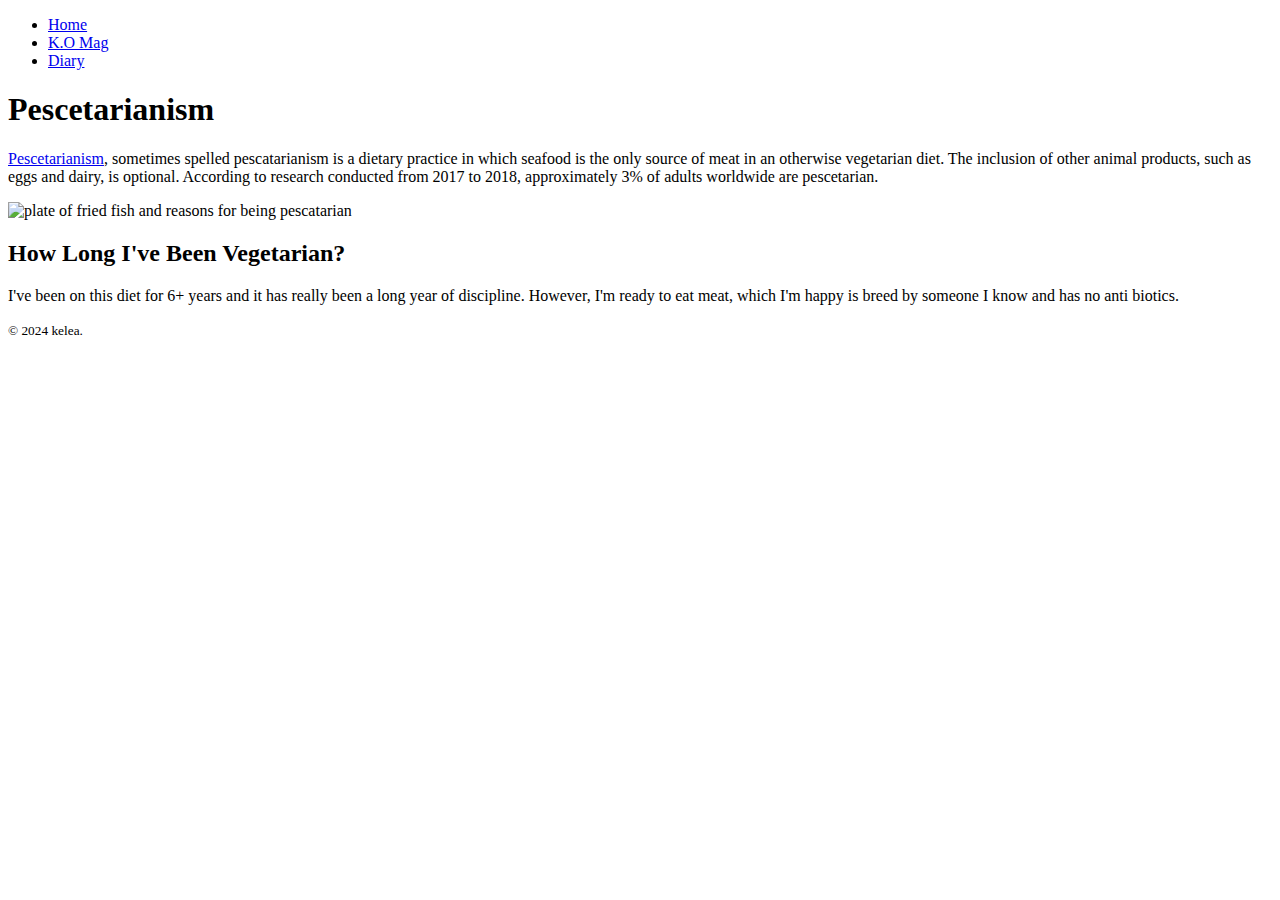
==== diary.html @ 85914d5e "Create diary.html" ====
<!DOCTYPE html>
<html lang="en">
<head>
    <meta charset="UTF-8">
    <meta name="viewport" content="width=device-width, initial-scale=1.0">
    <title>Manna</title>
</head>
<body>
    <div class="mainNav">
        <nav>
            <ul>
                <li><a href="./index.html">Home</a></li>
                <li><a href="/mag.html">K.O Mag</a></li>
                <li><a href="/diary.html">Diary</a></li>
            </ul>
        </nav>
    </div>

    <div id="mainContent">
        <h1>Pescetarianism</h1>
        <p><a href="https://en.wikipedia.org/wiki/Pescetarianism">Pescetarianism</a>, sometimes spelled pescatarianism is a dietary practice in which seafood is the only source of meat in an otherwise vegetarian diet. The inclusion of other animal products, such as eggs and dairy, is optional. According to research conducted from 2017 to 2018, approximately 3% of adults worldwide are pescetarian.</p>
        <img src="media/fish.png" alt="plate of fried fish and reasons for being pescatarian">
        <h2>How Long I've Been Vegetarian?</h2>
        <p>I've been on this diet for 6+ years and it has really been a long year of discipline. However, I'm ready to eat meat, which I'm happy is breed by someone I know and has no anti biotics.</p>
    </div>

    <footer>
        <small>
            &copy; 2024 kelea.
        </small>
    </footer>
</body>
</html>
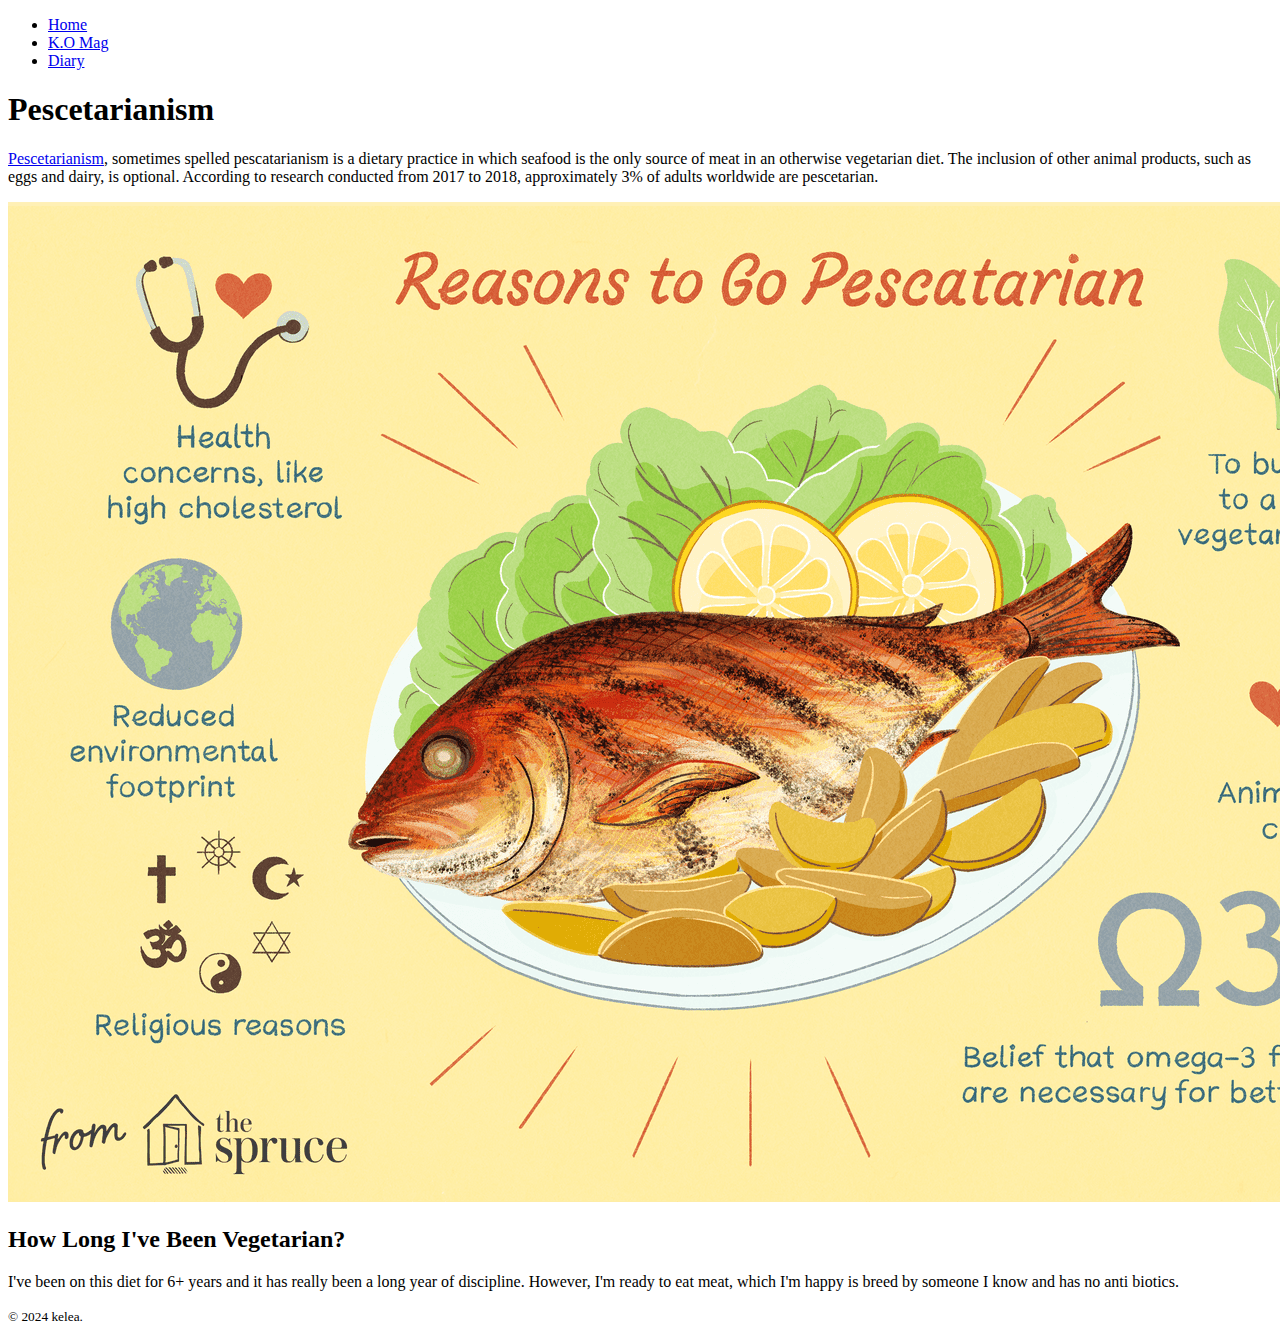
==== commit 96e3e49f: "Update diary.html" ====
--- a/diary.html
+++ b/diary.html
@@ -3,7 +3,7 @@
 <head>
     <meta charset="UTF-8">
     <meta name="viewport" content="width=device-width, initial-scale=1.0">
-    <title>Manna</title>
+    <title>Dear Diary</title>
 </head>
 <body>
     <div class="mainNav">
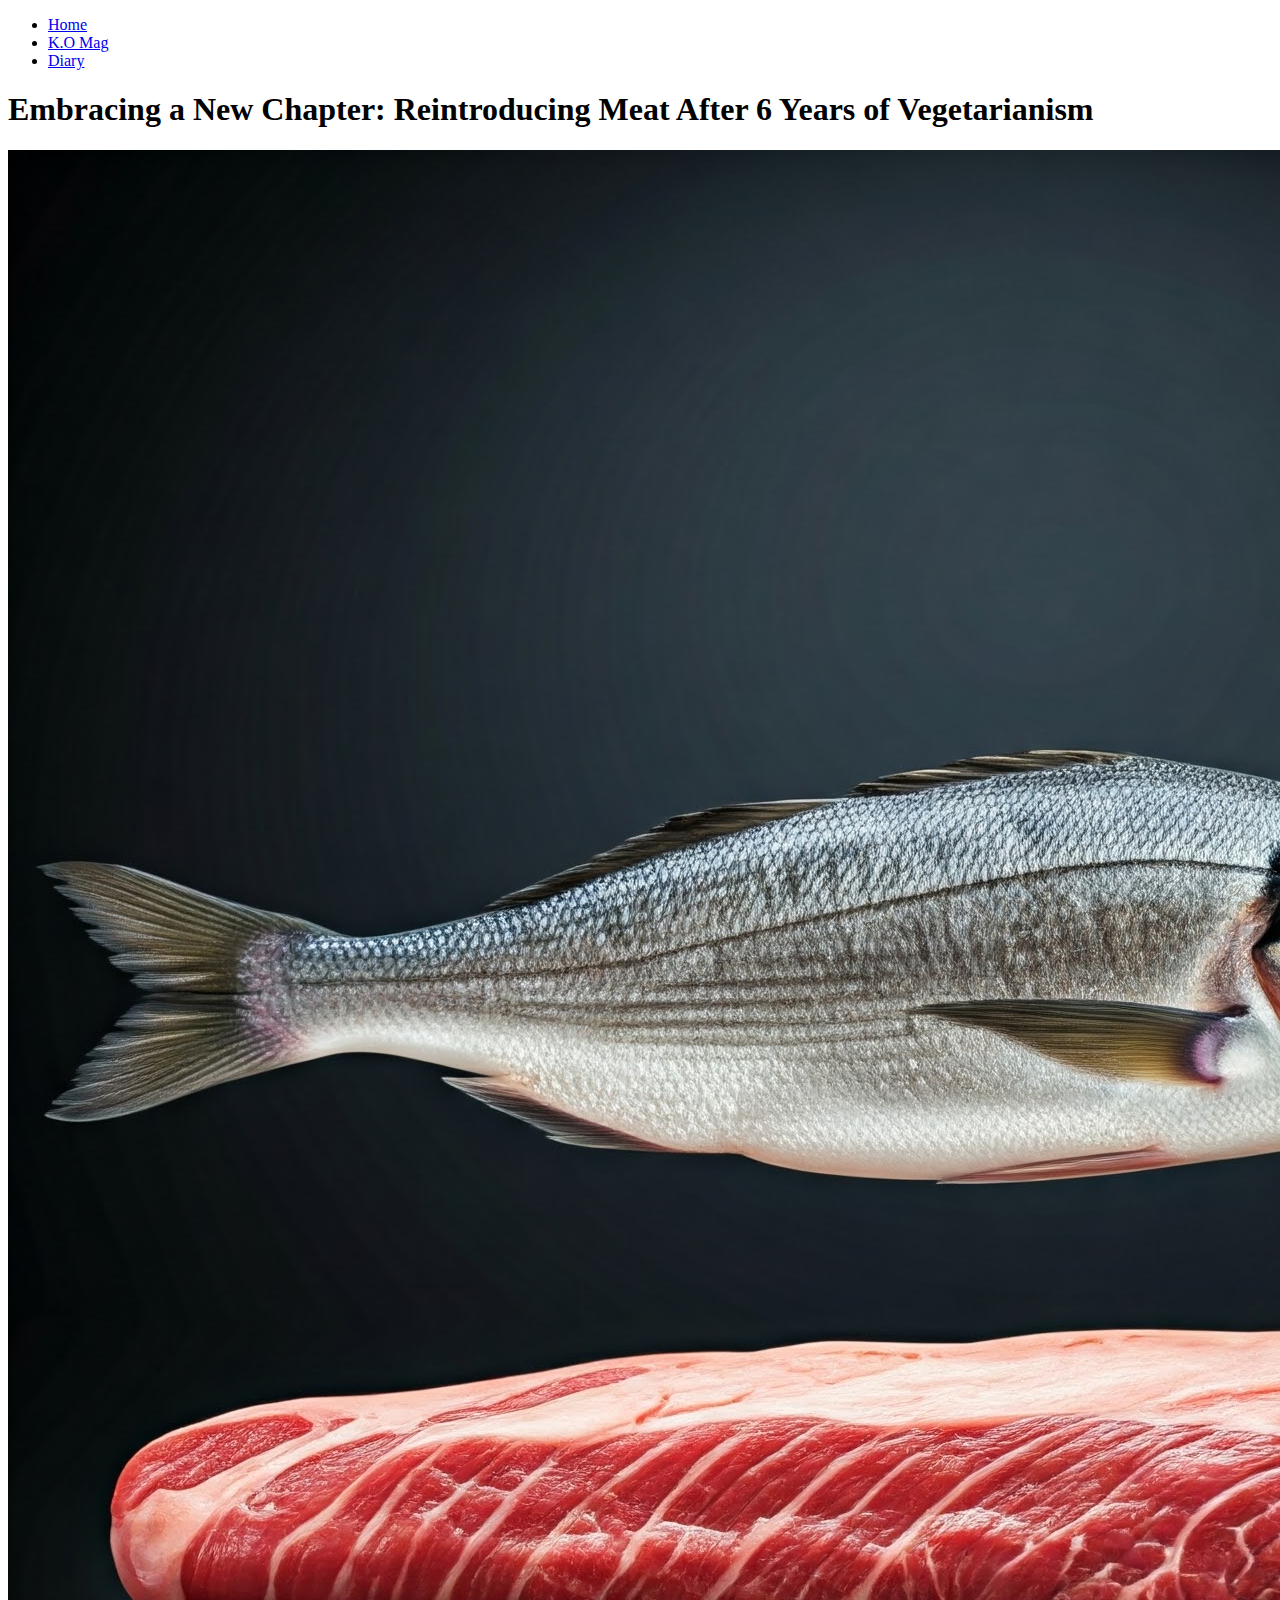
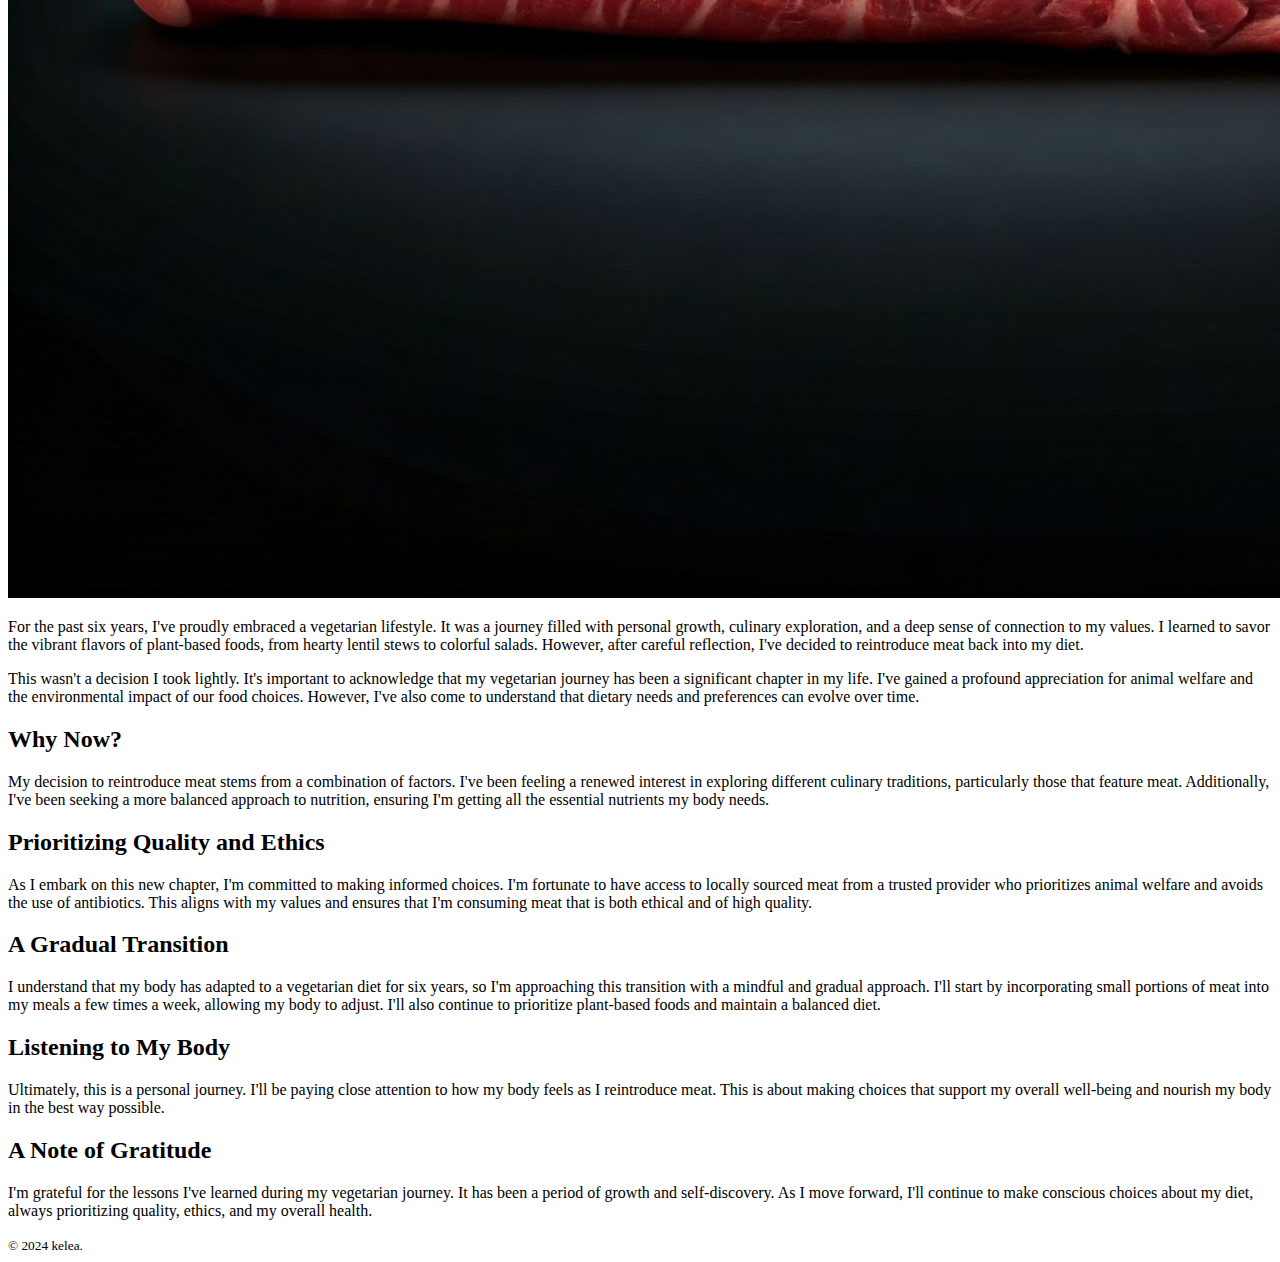
==== commit ce7b23d1: "Created diary.html" ====
--- a/diary.html
+++ b/diary.html
@@ -9,19 +9,28 @@
     <div class="mainNav">
         <nav>
             <ul>
-                <li><a href="./index.html">Home</a></li>
-                <li><a href="/mag.html">K.O Mag</a></li>
-                <li><a href="/diary.html">Diary</a></li>
+                <li><a href="index.html">Home</a></li>
+                <li><a href="mag.html">K.O Mag</a></li>
+                <li><a href="diary.html">Diary</a></li>
             </ul>
         </nav>
     </div>
 
     <div id="mainContent">
-        <h1>Pescetarianism</h1>
-        <p><a href="https://en.wikipedia.org/wiki/Pescetarianism">Pescetarianism</a>, sometimes spelled pescatarianism is a dietary practice in which seafood is the only source of meat in an otherwise vegetarian diet. The inclusion of other animal products, such as eggs and dairy, is optional. According to research conducted from 2017 to 2018, approximately 3% of adults worldwide are pescetarian.</p>
-        <img src="media/fish.png" alt="plate of fried fish and reasons for being pescatarian">
-        <h2>How Long I've Been Vegetarian?</h2>
-        <p>I've been on this diet for 6+ years and it has really been a long year of discipline. However, I'm ready to eat meat, which I'm happy is breed by someone I know and has no anti biotics.</p>
+        <h1>Embracing a New Chapter: Reintroducing Meat After 6 Years of Vegetarianism</h1>
+        <img src="media/fish-meat.jpeg" alt="fish and meat on back background">
+        <p>For the past six years, I've proudly embraced a vegetarian lifestyle. It was a journey filled with personal growth, culinary exploration, and a deep sense of connection to my values. I learned to savor the vibrant flavors of plant-based foods, from hearty lentil stews to colorful salads. However, after careful reflection, I've decided to reintroduce meat back into my diet.</p>
+        <p>This wasn't a decision I took lightly. It's important to acknowledge that my vegetarian journey has been a significant chapter in my life. I've gained a profound appreciation for animal welfare and the environmental impact of our food choices. However, I've also come to understand that dietary needs and preferences can evolve over time.</p>
+        <h2>Why Now?</h2>
+        <p>My decision to reintroduce meat stems from a combination of factors. I've been feeling a renewed interest in exploring different culinary traditions, particularly those that feature meat. Additionally, I've been seeking a more balanced approach to nutrition, ensuring I'm getting all the essential nutrients my body needs.</p>
+        <h2>Prioritizing Quality and Ethics</h2>
+        <p>As I embark on this new chapter, I'm committed to making informed choices. I'm fortunate to have access to locally sourced meat from a trusted provider who prioritizes animal welfare and avoids the use of antibiotics. This aligns with my values and ensures that I'm consuming meat that is both ethical and of high quality.</p>
+        <h2>A Gradual Transition</h2>
+        <p>I understand that my body has adapted to a vegetarian diet for six years, so I'm approaching this transition with a mindful and gradual approach. I'll start by incorporating small portions of meat into my meals a few times a week, allowing my body to adjust. I'll also continue to prioritize plant-based foods and maintain a balanced diet.</p>
+        <h2>Listening to My Body</h2>
+        <p>Ultimately, this is a personal journey. I'll be paying close attention to how my body feels as I reintroduce meat. This is about making choices that support my overall well-being and nourish my body in the best way possible.</p>
+        <h2>A Note of Gratitude</h2>
+        <p>I'm grateful for the lessons I've learned during my vegetarian journey. It has been a period of growth and self-discovery. As I move forward, I'll continue to make conscious choices about my diet, always prioritizing quality, ethics, and my overall health.</p>
     </div>
 
     <footer>
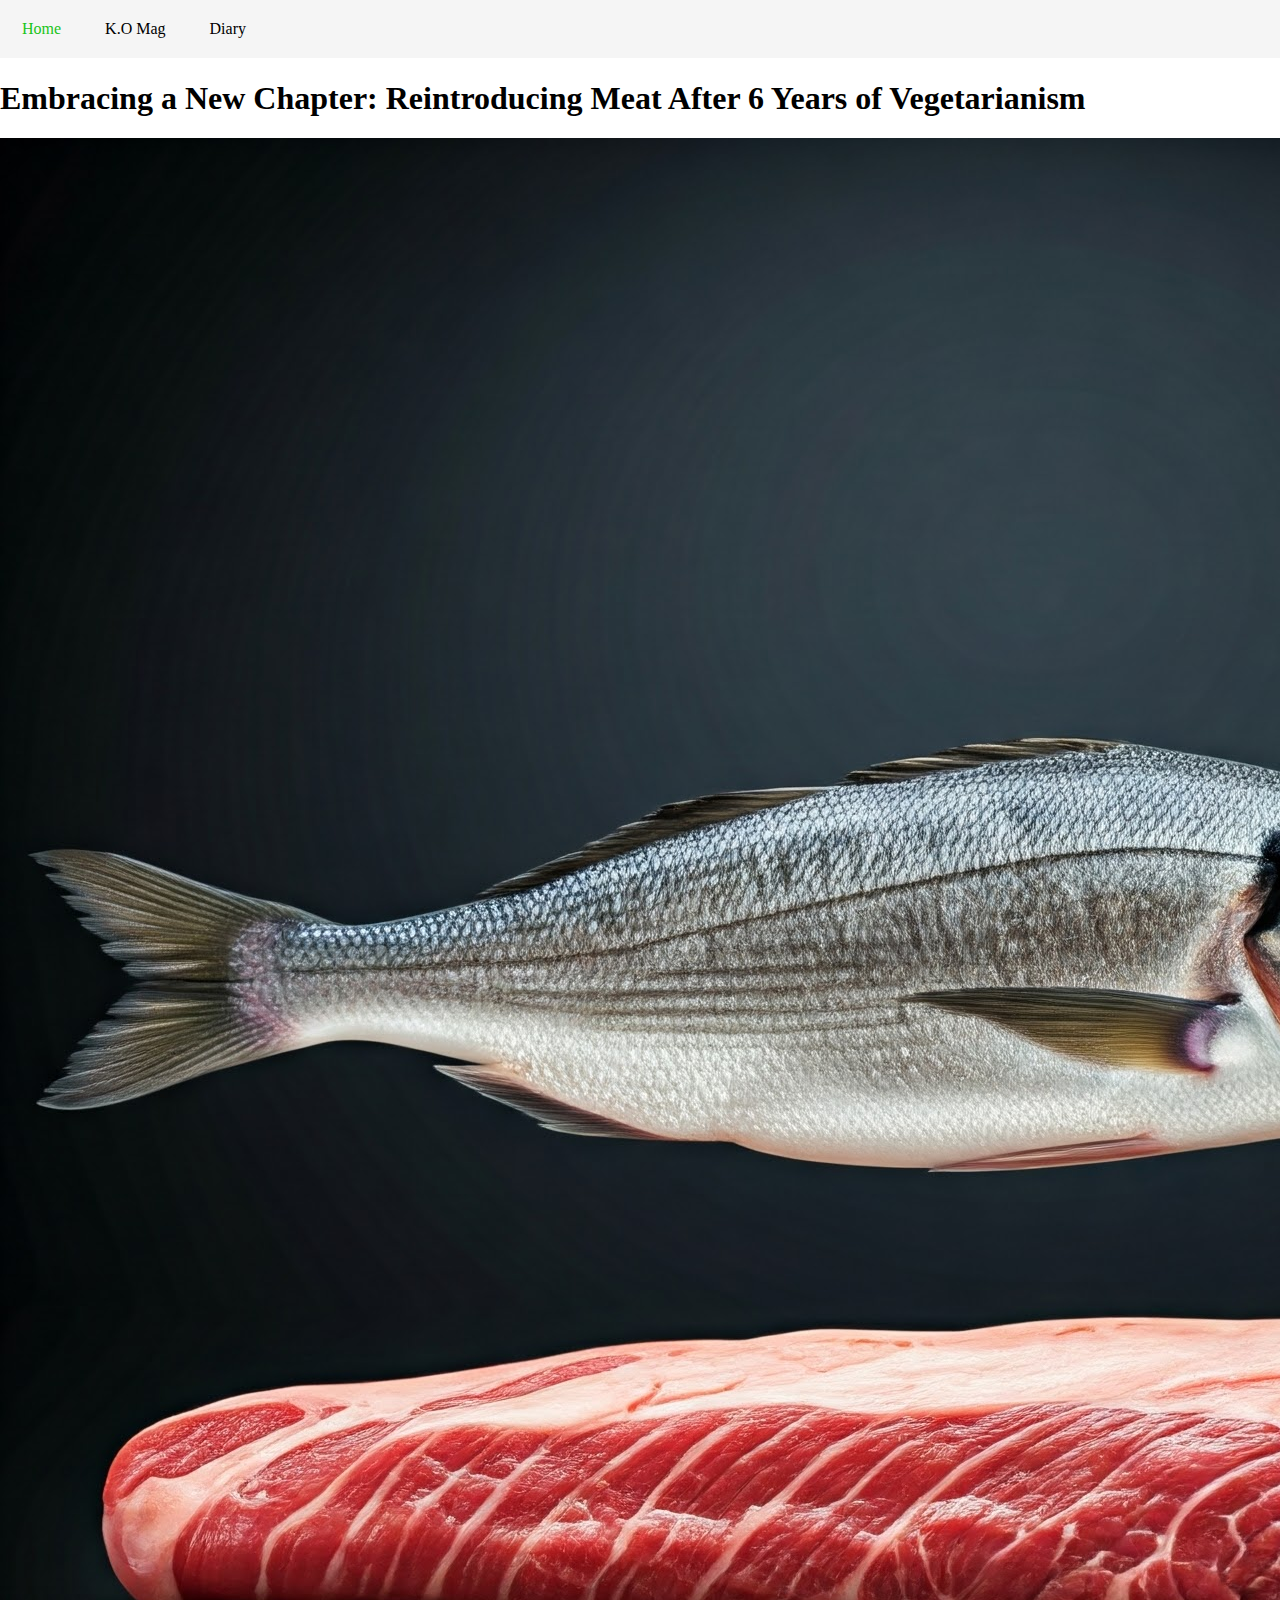
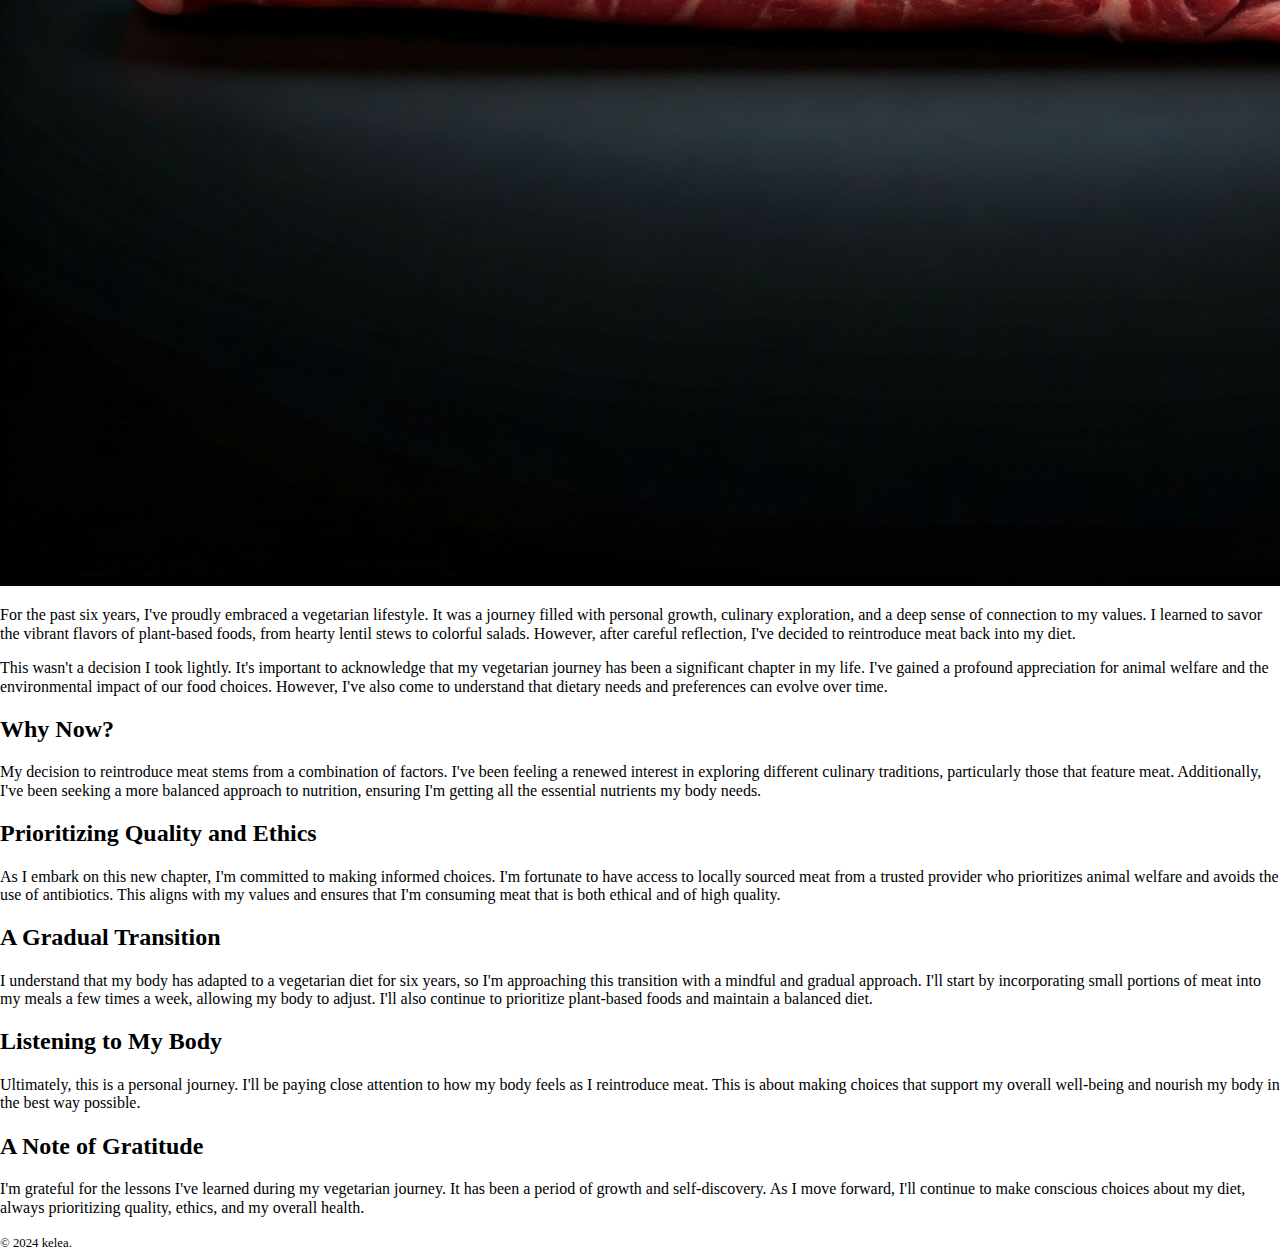
==== commit 0925a6a1: "Updated normalise.css" ====
--- a/diary.html
+++ b/diary.html
@@ -4,6 +4,8 @@
     <meta charset="UTF-8">
     <meta name="viewport" content="width=device-width, initial-scale=1.0">
     <title>Dear Diary</title>
+    <link rel="stylesheet" href="css/normalize.css">
+    <link rel="stylesheet" href="css/style.css">
 </head>
 <body>
     <div class="mainNav">
--- a/css/style.css
+++ b/css/style.css
@@ -0,0 +1,28 @@
+main {
+  margin-left: 50px;
+  margin-right: 50px;
+}
+
+.mainNav ul {
+  list-style-type: none;
+  margin: 0;
+  padding: 0;
+  overflow: hidden;
+  background-color: whitesmoke;
+}
+
+.mainNav li {
+  float: left;
+}
+
+.mainNav li a {
+  color: black;
+  text-decoration: none;
+  padding: 20px 22px;
+  display: block;
+  text-align: center;
+}
+
+.mainNav a:hover {
+  color: rgb(27, 196, 27);
+}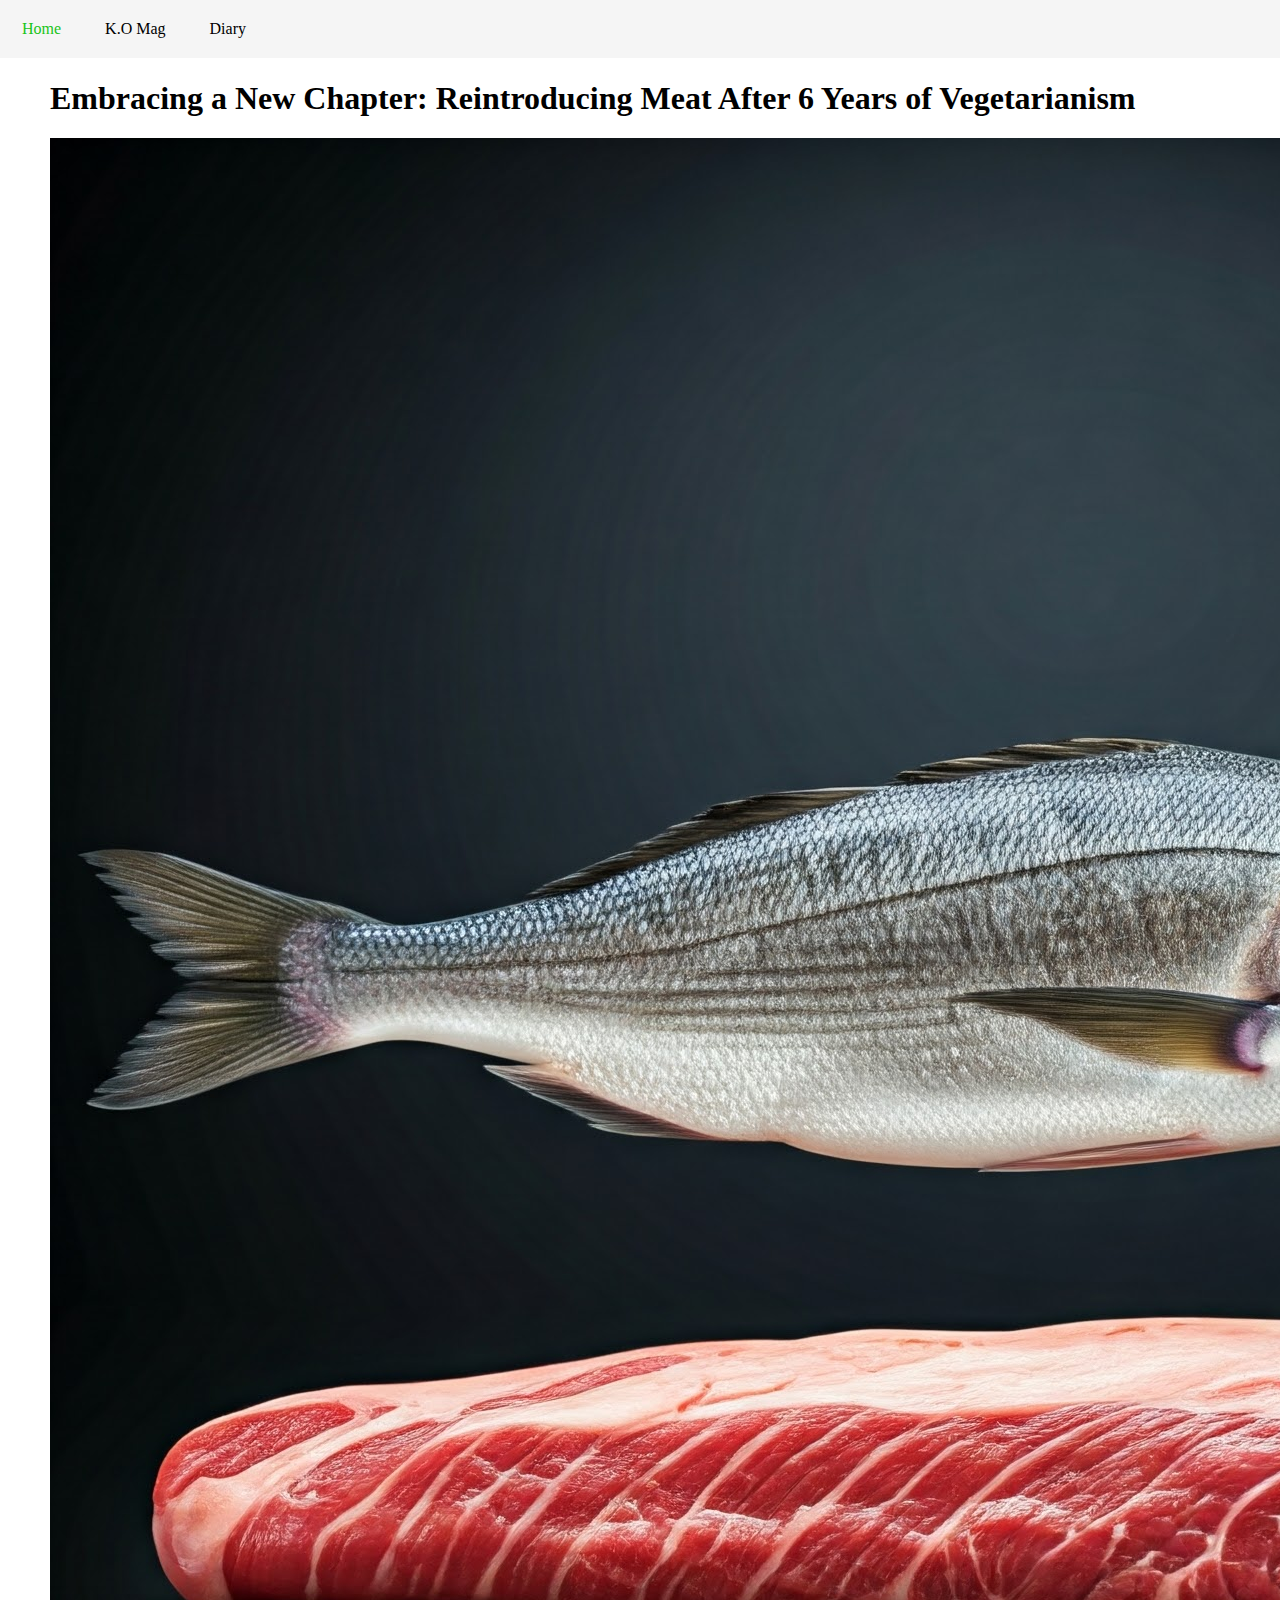
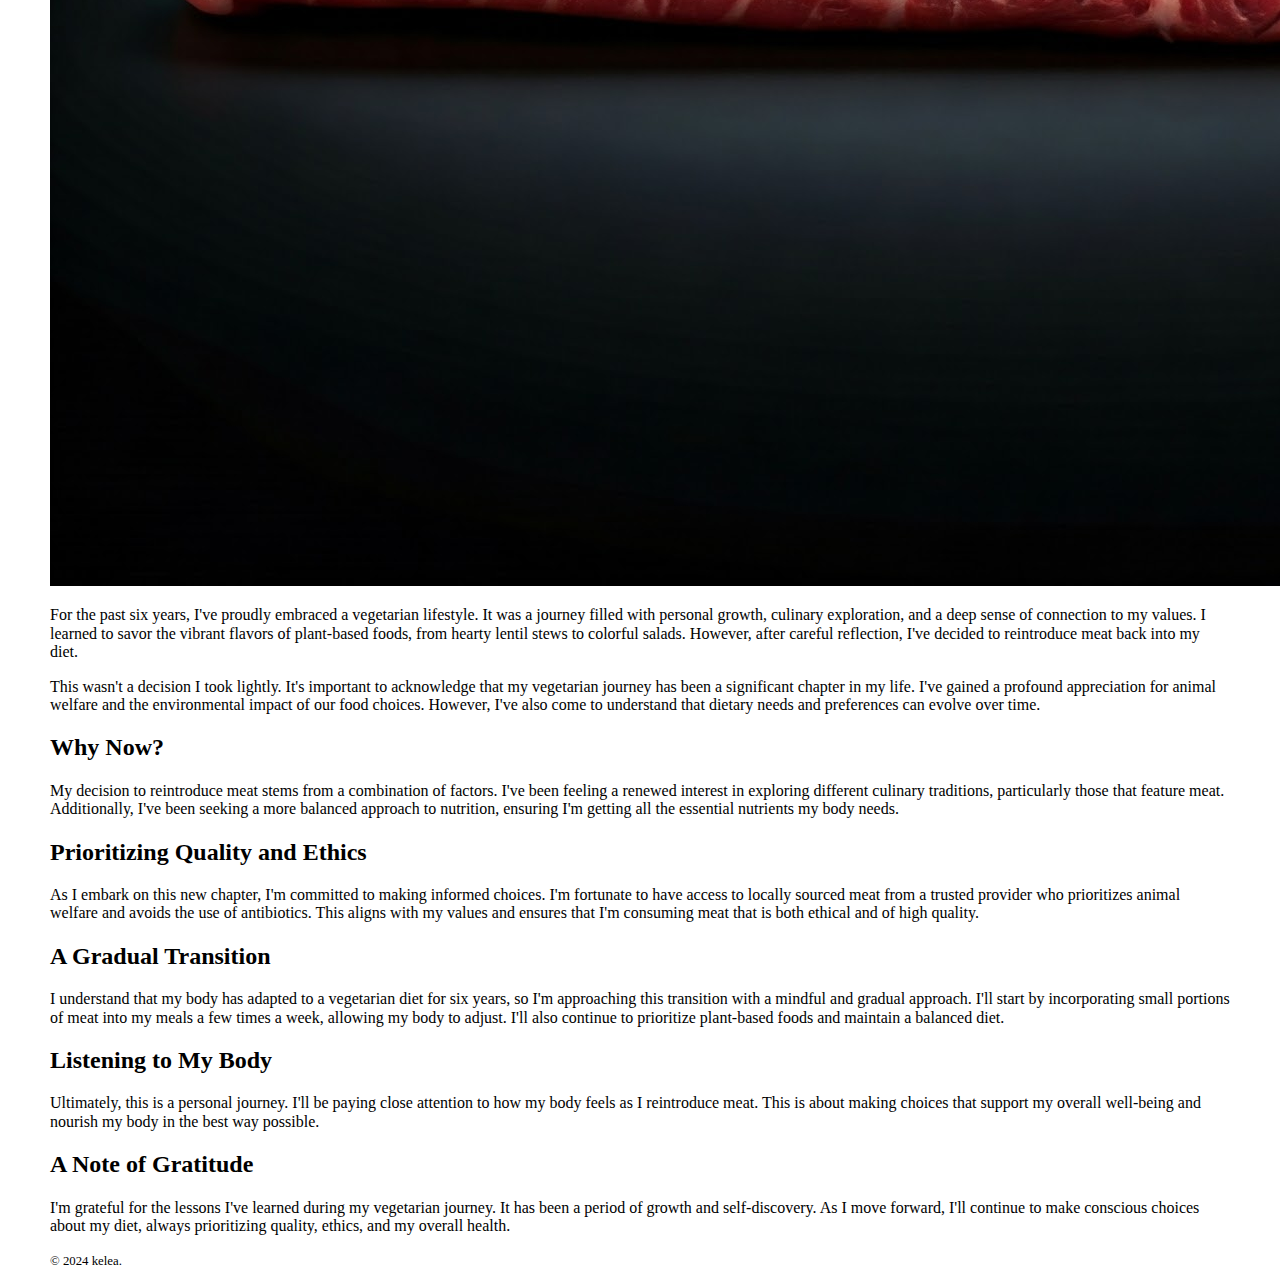
==== commit 255583e1: "Updated header and main elements" ====
--- a/diary.html
+++ b/diary.html
@@ -8,37 +8,41 @@
     <link rel="stylesheet" href="css/style.css">
 </head>
 <body>
-    <div class="mainNav">
-        <nav>
-            <ul>
-                <li><a href="index.html">Home</a></li>
-                <li><a href="mag.html">K.O Mag</a></li>
-                <li><a href="diary.html">Diary</a></li>
-            </ul>
-        </nav>
-    </div>
+    <header>
+        <div class="mainNav">
+            <nav>
+                <ul>
+                    <li><a href="index.html">Home</a></li>
+                    <li><a href="mag.html">K.O Mag</a></li>
+                    <li><a href="diary.html">Diary</a></li>
+                </ul>
+            </nav>
+        </div>
+    </header>
 
-    <div id="mainContent">
-        <h1>Embracing a New Chapter: Reintroducing Meat After 6 Years of Vegetarianism</h1>
-        <img src="media/fish-meat.jpeg" alt="fish and meat on back background">
-        <p>For the past six years, I've proudly embraced a vegetarian lifestyle. It was a journey filled with personal growth, culinary exploration, and a deep sense of connection to my values. I learned to savor the vibrant flavors of plant-based foods, from hearty lentil stews to colorful salads. However, after careful reflection, I've decided to reintroduce meat back into my diet.</p>
-        <p>This wasn't a decision I took lightly. It's important to acknowledge that my vegetarian journey has been a significant chapter in my life. I've gained a profound appreciation for animal welfare and the environmental impact of our food choices. However, I've also come to understand that dietary needs and preferences can evolve over time.</p>
-        <h2>Why Now?</h2>
-        <p>My decision to reintroduce meat stems from a combination of factors. I've been feeling a renewed interest in exploring different culinary traditions, particularly those that feature meat. Additionally, I've been seeking a more balanced approach to nutrition, ensuring I'm getting all the essential nutrients my body needs.</p>
-        <h2>Prioritizing Quality and Ethics</h2>
-        <p>As I embark on this new chapter, I'm committed to making informed choices. I'm fortunate to have access to locally sourced meat from a trusted provider who prioritizes animal welfare and avoids the use of antibiotics. This aligns with my values and ensures that I'm consuming meat that is both ethical and of high quality.</p>
-        <h2>A Gradual Transition</h2>
-        <p>I understand that my body has adapted to a vegetarian diet for six years, so I'm approaching this transition with a mindful and gradual approach. I'll start by incorporating small portions of meat into my meals a few times a week, allowing my body to adjust. I'll also continue to prioritize plant-based foods and maintain a balanced diet.</p>
-        <h2>Listening to My Body</h2>
-        <p>Ultimately, this is a personal journey. I'll be paying close attention to how my body feels as I reintroduce meat. This is about making choices that support my overall well-being and nourish my body in the best way possible.</p>
-        <h2>A Note of Gratitude</h2>
-        <p>I'm grateful for the lessons I've learned during my vegetarian journey. It has been a period of growth and self-discovery. As I move forward, I'll continue to make conscious choices about my diet, always prioritizing quality, ethics, and my overall health.</p>
-    </div>
+    <main>
+        <div id="mainContent">
+            <h1>Embracing a New Chapter: Reintroducing Meat After 6 Years of Vegetarianism</h1>
+            <img src="media/fish-meat.jpeg" alt="fish and meat on back background">
+            <p>For the past six years, I've proudly embraced a vegetarian lifestyle. It was a journey filled with personal growth, culinary exploration, and a deep sense of connection to my values. I learned to savor the vibrant flavors of plant-based foods, from hearty lentil stews to colorful salads. However, after careful reflection, I've decided to reintroduce meat back into my diet.</p>
+            <p>This wasn't a decision I took lightly. It's important to acknowledge that my vegetarian journey has been a significant chapter in my life. I've gained a profound appreciation for animal welfare and the environmental impact of our food choices. However, I've also come to understand that dietary needs and preferences can evolve over time.</p>
+            <h2>Why Now?</h2>
+            <p>My decision to reintroduce meat stems from a combination of factors. I've been feeling a renewed interest in exploring different culinary traditions, particularly those that feature meat. Additionally, I've been seeking a more balanced approach to nutrition, ensuring I'm getting all the essential nutrients my body needs.</p>
+            <h2>Prioritizing Quality and Ethics</h2>
+            <p>As I embark on this new chapter, I'm committed to making informed choices. I'm fortunate to have access to locally sourced meat from a trusted provider who prioritizes animal welfare and avoids the use of antibiotics. This aligns with my values and ensures that I'm consuming meat that is both ethical and of high quality.</p>
+            <h2>A Gradual Transition</h2>
+            <p>I understand that my body has adapted to a vegetarian diet for six years, so I'm approaching this transition with a mindful and gradual approach. I'll start by incorporating small portions of meat into my meals a few times a week, allowing my body to adjust. I'll also continue to prioritize plant-based foods and maintain a balanced diet.</p>
+            <h2>Listening to My Body</h2>
+            <p>Ultimately, this is a personal journey. I'll be paying close attention to how my body feels as I reintroduce meat. This is about making choices that support my overall well-being and nourish my body in the best way possible.</p>
+            <h2>A Note of Gratitude</h2>
+            <p>I'm grateful for the lessons I've learned during my vegetarian journey. It has been a period of growth and self-discovery. As I move forward, I'll continue to make conscious choices about my diet, always prioritizing quality, ethics, and my overall health.</p>
+        </div>
 
-    <footer>
-        <small>
-            &copy; 2024 kelea.
-        </small>
-    </footer>
+        <footer>
+            <small>
+                &copy; 2024 kelea.
+            </small>
+        </footer>
+    </main>
 </body>
 </html>